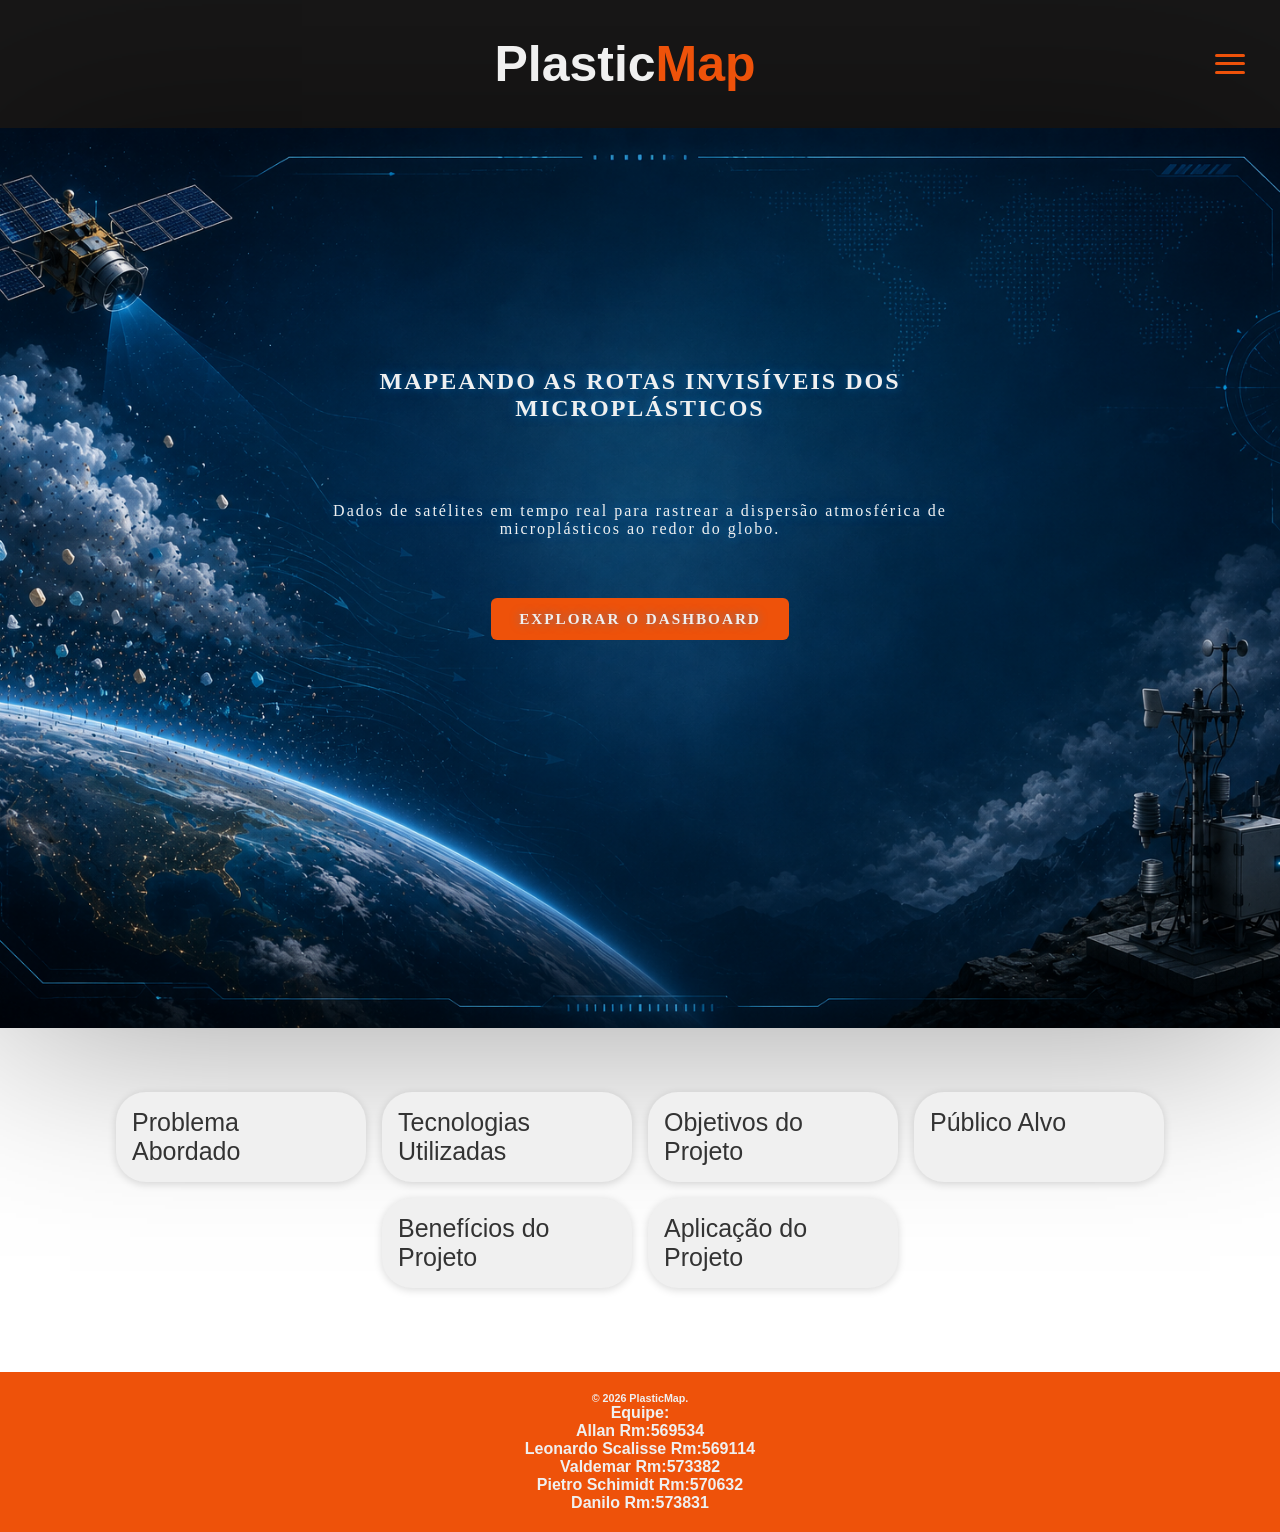
==== index.html @ 002866c2 "fix: Corrigindo nos html das pages header sem fechamento e adicionando footer" ====
<!DOCTYPE html>
<html lang="en">
<head>
    <meta charset="UTF-8">
    <meta name="viewport" content="width=device-width, initial-scale=1.0">
    <title>PlasticMap</title>
    <link rel="stylesheet" href="./src/css/style.css"> 
</head>
<body>
    <header>
        <h1 id="logo">Plastic<span>Map</span></h1>
        <!-- Menu Hamburger -->
        <div class="menu-hamburger" id="menu-icone">
            <span></span>
            <span></span>
            <span></span>
        </div>

        <nav>
            <ul>
                <li><a class="menu-hamburger-direcionamento" href="./pages/problema-abordado.html">Problema Abordado</a></li>
                <li><a class="menu-hamburger-direcionamento" href="./pages/tecnologias.html">Tecnologias Utilizadas</a></li>
                <li><a class="menu-hamburger-direcionamento" href="./pages/objetivos.html">Objetivos do Projeto</a></li>
                <li><a class="menu-hamburger-direcionamento" href="./pages/beneficios.html">Benfícios do Projeto</a></li>
                <li><a class="menu-hamburger-direcionamento" href="./pages/publico-alvo.html">Público Alvo</a></li>
                <li><a class="menu-hamburger-direcionamento" href="./pages/aplicacao.html">Aplicações do Projeto</a></li>
            </ul>
        </nav>
    </header>
    <main>
        <section id="hero-section">
            <h1 id="titulo-hero">MAPEANDO AS ROTAS INVISÍVEIS DOS MICROPLÁSTICOS</h1>

            <p class="subtitulo-hero">
                Dados de satélites em tempo real para rastrear a dispersão 
                atmosférica de microplásticos ao redor do globo.
            </p>

            <div class="hero-opcoes">
                <a href="#dashboard" class="btn-primario">EXPLORAR O DASHBOARD</a>
            </div>
                                                                
        </section>
        
        <div id="lista-pages"></div>
    </main>

    <footer>
        <div>
            <h6>&copy; 2026 PlasticMap.</h6>
            <h4>Equipe:
            <br>
            Allan Rm:569534
            <br>
            Leonardo Scalisse Rm:569114
            <br>
            Valdemar Rm:573382
            <br>
            Pietro Schimidt Rm:570632
            <br>
            Danilo Rm:573831
            </h4>
        </div>
    </footer>

    <script src="./src/js/script.js"></script>
</body>
</html>
---- src/css/style.css ----
/* Paleta de cores */
:root{
    --cor1: #ee520a;
    --cor2: #181717;
    --cor3: #f0f0f0;
    --cor4: #333333;
    --cor5: #7e320f;
    font-family: 'Cascadia Code', sans-serif;
    --font-family2: 'Orbitron';
}

/* Seletores universais */
*{
    margin: 0;
    padding: 0;
    box-sizing: border-box;
}

header{
    background-color: var(--cor2);
    color: var(--cor3);
    padding: 35px;
    align-items: center;
    display: flex;
}

#logo{
    font-size: 50px;
    font-weight: bold;
    margin-left: auto;
}

#logo a {
    text-decoration: none;
    color: var(--cor3);
    font-size: inherit;
    font-weight: inherit;
}

h1 span{
    color: var(--cor1);
}

nav ul li{
    list-style: none;
    display: inline-block;
    margin-left: 20px;
}

a{
    text-decoration: none;
}

/* Menu Hamburger */
.menu-hamburger{
    display:none;
    flex-direction:column;
    justify-content:space-around;
    width:30px;
    height:25px;
    cursor:pointer;
    z-index:1001;
    margin-left: auto;
}

.menu-hamburger span {
    width:100%;
    height:3px;
    background:var(--cor1);
    border-radius:10px;
}

.menu-hamburger-direcionamento{
    color: var(--cor4);
    font-size: 20px;
}

.menu-hamburger-direcionamento:hover{
    color: var(--cor1);
}

#pagina-selecionada{
    color: var(--cor1);
}

@media (min-width: 100px) {

    .menu-hamburger{
        display:flex;
    }

    nav{
        display:none;
        justify-content:center;
        position:absolute;
        top:140px;
        left:0;
        margin-left:16%;
        width:70%;
        border-radius:40px;
        background:var(--cor2);
        flex-direction:column;
        padding:20px 0;
    }

    nav.active{
        display:block;
    }

    nav ul{
        flex-direction:column;
        text-align:center;
    }

    .open span:nth-child(1){
        transform:rotate(45deg) translate(5px,5px);
    }

    .open span:nth-child(2){
        opacity:0;
    }

    .open span:nth-child(3){
        transform:rotate(-45deg) translate(7px,-7px);
    }
}


#hero-section {
    background-image: url("../assets/banner-do-projeto.png");
    height: 10px;
    background-repeat: no-repeat;
    background-size: cover;
    background-position: center 30%;
    padding: 20rem;
    box-shadow: 0 0 200px rgba(0, 0, 0,.4);
    min-height: 100vh;

    text-align: center;
    font-family: var(--font-family2);
    color: var(--cor3);
    text-shadow: 0 0 10px rgba(0, 150, 255, .5);
    letter-spacing: 2px;
}

#titulo-hero{
    transform: translateY(-80px);
    position: relative;
}

#subtitulo-hero{
    font-size: 1.05rem;
    color: rgba(255, 255, 255, 0.80);
    max-width: 520px;
    line-height: 1.6;
    margin: 16px 0 28px;
}

.btn-primario {
    display: inline-block;
    background: var(--cor1);
    color: var(--cor3);
    padding: 12px 28px;
    border-radius: 6px;
    font-weight: 600;
    font-size: 0.95rem;
    text-decoration: none;
    transform: translateY(60px);
}

.btn-primario:hover {
    background: var(--cor5);
}

#lista-pages{
    display: flex;
    gap: 16px;
    flex-wrap: wrap;
    justify-content: center;
    padding: 64px;
}

.card{
    background-color: var(--cor3);
    width: 250px;
    padding: 16px;
    border-radius: 30px;
    box-shadow: 0 2px 8px rgba(0,0,0,0.15)
}

.card:hover{
    background-color: var(--cor1);
}
.card h2{
    margin-top: 0;
}

.pagina{
    list-style: none;
}

.link-pagina{
    text-decoration: none;
    font-size: 25px;
    color: var(--cor4);
}

.link-pagina:hover{
    color: var(--cor2);
}

footer{
    background-color: var(--cor1);
    color: var(--cor3);
    text-align: center;
    padding: 20px;
    margin-top: 20px;
}

/* --- ESTILOS DO SLIDESHOW --- */
.slideshow-container { 
    position: relative; 
    width: 100%; 
    max-width: 800px; /* Limita a largura máxima para não ficar gigante em telas grandes */
    margin: 30px auto; 
    text-align: center; 
    background-color: #eaeaea; 
    border-radius: 8px; 
    padding: 20px 0; 
}

.slide-img { 
    width: 90%; 
    height: 400px; /* Altura fixa garante o mesmo retângulo para todas as imagens */
    object-fit: cover; /* Preenche o retângulo sem distorcer a imagem */
    border-radius: 8px; 
    display: none; 
    margin: 0 auto; 
    box-shadow: 0 4px 8px rgba(0,0,0,0.2); /* Um pequeno sombreamento para destacar a imagem */
}

.slide-img.active { 
    display: block; 
}

/* Controles do botão */
.controles { 
    margin-top: 15px; 
}

.controles button { 
    background-color: #0a192f; 
    color: white; 
    border: none; 
    padding: 10px 20px; 
    margin: 0 10px; 
    cursor: pointer; 
    border-radius: 4px; 
    font-weight: bold; 
    transition: 0.3s; 
}

.controles button:hover { 
    background-color: var(--cor1); 
    color: var(--cor3); 
}

.container {
    max-width: 800px; 
    margin: 40px auto; 
    padding: 0 20px;  
}

.container ul{
    list-style: disc; 
    margin-left: 20px; 
    padding-left: 20px;
    margin-bottom: 20px;
}

.container ul li{
    margin-bottom: 8px;
}
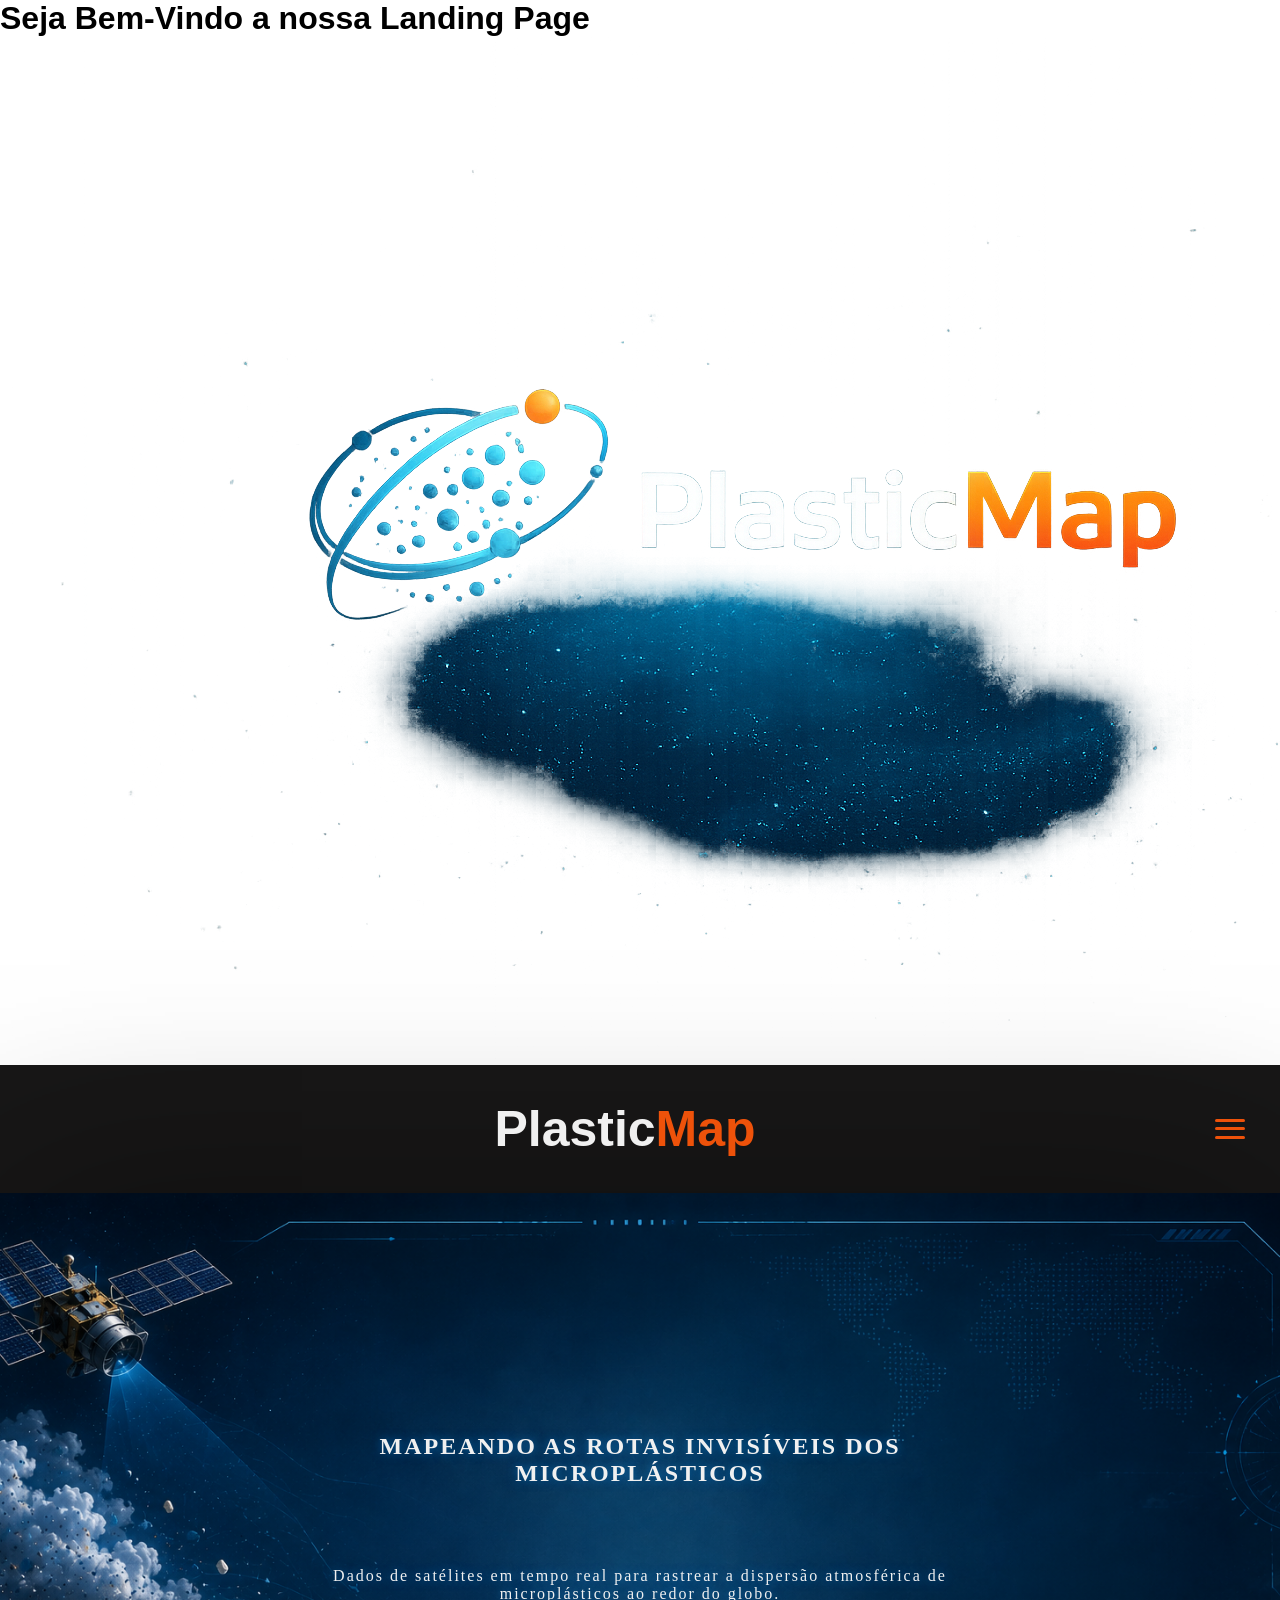
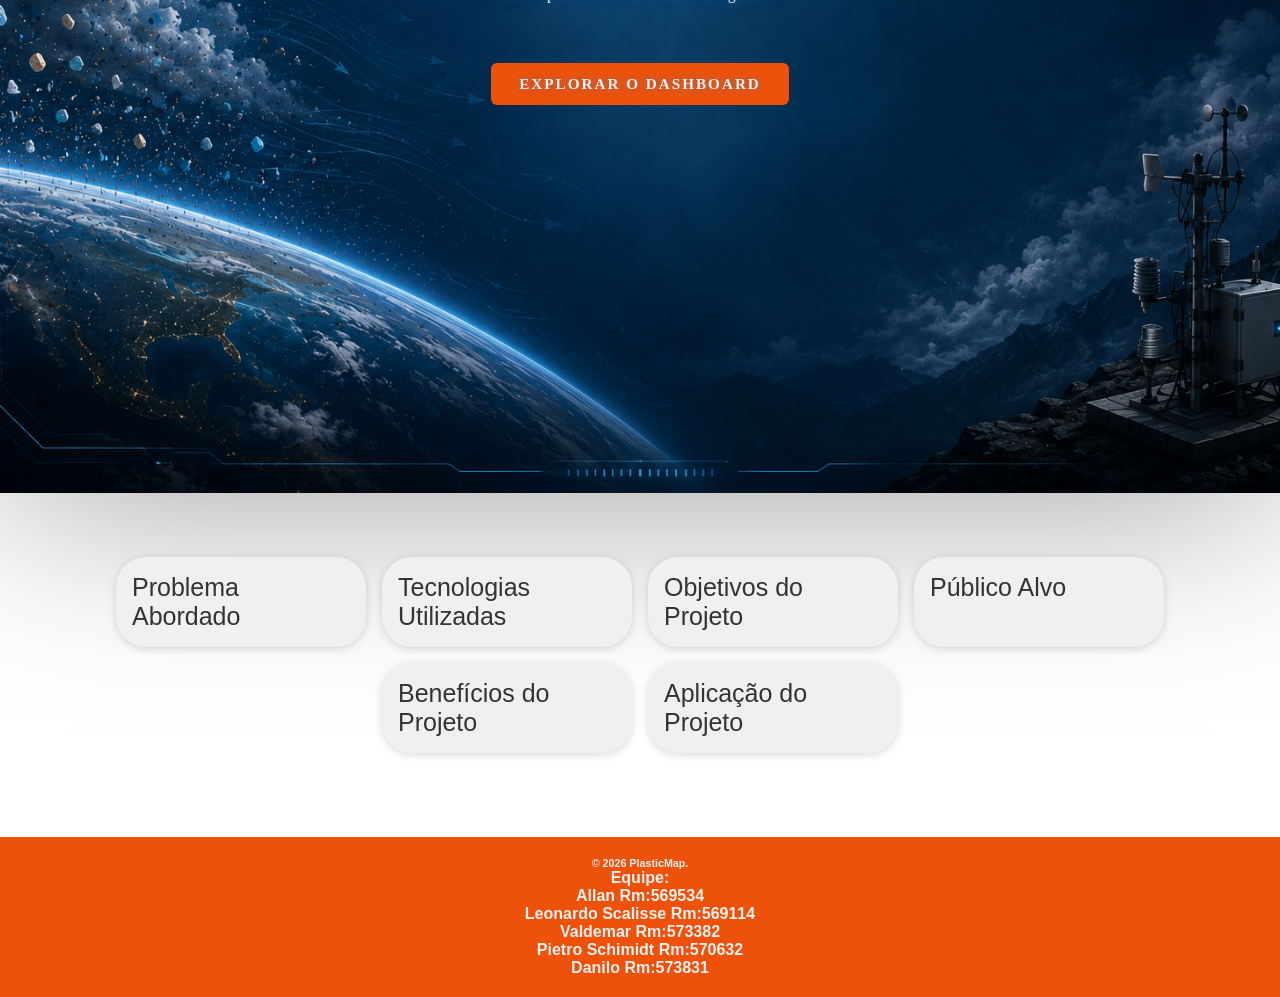
==== commit 8bf032c8: "feat: Cria a estrutura do Hero da página" ====
--- a/index.html
+++ b/index.html
@@ -7,6 +7,14 @@
     <link rel="stylesheet" href="./src/css/style.css"> 
 </head>
 <body>
+    <!-- HERO -->
+
+    <div id="inicio">
+        <h1 id="inicio-titulo">Seja Bem-Vindo a nossa Landing Page</h1>
+        <img src="./src/assets/logo.png" alt="logo-do-plasticmap">
+    </div>
+
+
     <header>
         <h1 id="logo">Plastic<span>Map</span></h1>
         <!-- Menu Hamburger -->
@@ -21,7 +29,7 @@
                 <li><a class="menu-hamburger-direcionamento" href="./pages/problema-abordado.html">Problema Abordado</a></li>
                 <li><a class="menu-hamburger-direcionamento" href="./pages/tecnologias.html">Tecnologias Utilizadas</a></li>
                 <li><a class="menu-hamburger-direcionamento" href="./pages/objetivos.html">Objetivos do Projeto</a></li>
-                <li><a class="menu-hamburger-direcionamento" href="./pages/beneficios.html">Benfícios do Projeto</a></li>
+                <li><a class="menu-hamburger-direcionamento" href="./pages/beneficios.html">Benefícios do Projeto</a></li>
                 <li><a class="menu-hamburger-direcionamento" href="./pages/publico-alvo.html">Público Alvo</a></li>
                 <li><a class="menu-hamburger-direcionamento" href="./pages/aplicacao.html">Aplicações do Projeto</a></li>
             </ul>
--- a/src/css/style.css
+++ b/src/css/style.css
@@ -217,6 +217,29 @@
     margin-top: 20px;
 }
 
+/* Pages Estilo */
+
+span{
+    color: var(--cor1);
+    font-weight: bold;
+}
+
+#subtitulos{
+    color: var(--cor1);
+    text-align: center;
+    margin-bottom: 20px;
+    font-weight: bold;
+    font-size: 2rem;
+}
+
+.paragrafos{
+    color: var(--cor4);
+    font-size: 1.1rem;
+    line-height: 1.6;
+    margin-bottom: 20px;
+}
+
+
 /* --- ESTILOS DO SLIDESHOW --- */
 .slideshow-container { 
     position: relative; 
@@ -280,4 +303,292 @@
 
 .container ul li{
     margin-bottom: 8px;
-}+}
+
+#aplicacoes{
+    padding: 30px;
+    display: flex;
+    flex-direction: column;
+    gap: 10px;
+    font-size: 15px;
+    margin: 10px;
+}
+
+#titulo-aplicacoes{
+    text-align: center;
+    color: var(--cor1);
+    padding: 8px;
+}
+
+/* Dashboard */
+.dashboard-container{
+    width: min(1100px, 92%);
+    margin: 40px auto;
+}
+
+.dashboard-topo{
+    display: flex;
+    justify-content: space-between;
+    gap: 24px;
+    align-items: center;
+    margin-bottom: 24px;
+}
+
+.dashboard-etiqueta{
+    color: var(--cor1);
+    font-weight: bold;
+    margin-bottom: 8px;
+}
+
+#titulo-dashboard{
+    color: var(--cor4);
+    font-size: 2.2rem;
+    margin-bottom: 12px;
+}
+
+.dashboard-status{
+    background-color: var(--cor2);
+    color: var(--cor3);
+    padding: 18px;
+    border-radius: 8px;
+    min-width: 230px;
+}
+
+.dashboard-status strong,
+.dashboard-status span,
+.dashboard-status small{
+    display: block;
+    margin-bottom: 8px;
+}
+
+.dashboard-status span{
+    color: var(--cor1);
+    font-weight: bold;
+}
+
+.dashboard-cards{
+    display: grid;
+    grid-template-columns: repeat(4, 1fr);
+    gap: 16px;
+    margin-bottom: 24px;
+}
+
+.dashboard-card,
+.painel-dashboard{
+    background-color: var(--cor3);
+    border-radius: 8px;
+    box-shadow: 0 2px 8px rgba(0,0,0,0.15);
+}
+
+.dashboard-card{
+    padding: 18px;
+}
+
+.dashboard-card h2{
+    color: var(--cor1);
+    font-size: 2rem;
+    margin-bottom: 8px;
+}
+
+.dashboard-card p{
+    color: var(--cor4);
+}
+
+.dashboard-grid{
+    display: grid;
+    grid-template-columns: 1.2fr .8fr;
+    gap: 16px;
+    margin-bottom: 24px;
+}
+
+.painel-dashboard{
+    padding: 20px;
+}
+
+.painel-titulo{
+    display: flex;
+    justify-content: space-between;
+    gap: 12px;
+    align-items: center;
+    margin-bottom: 18px;
+}
+
+.painel-titulo h2{
+    color: var(--cor4);
+    font-size: 1.25rem;
+}
+
+.painel-titulo span{
+    color: var(--cor1);
+    font-size: .9rem;
+}
+
+.mapa-simulacao{
+    position: relative;
+    min-height: 320px;
+    overflow: hidden;
+    border-radius: 8px;
+    background:
+        linear-gradient(rgba(24, 23, 23, .38), rgba(24, 23, 23, .38)),
+        url("../assets/satelite.png") center/cover;
+}
+
+.mapa-simulacao p{
+    position: absolute;
+    left: 18px;
+    bottom: 18px;
+    color: var(--cor3);
+    font-weight: bold;
+}
+
+.ponto{
+    position: absolute;
+    width: 18px;
+    height: 18px;
+    background-color: var(--cor1);
+    border: 3px solid var(--cor3);
+    border-radius: 50%;
+    box-shadow: 0 0 0 8px rgba(238, 82, 10, .3);
+}
+
+.ponto-um{
+    top: 28%;
+    left: 34%;
+}
+
+.ponto-dois{
+    top: 58%;
+    left: 54%;
+}
+
+.ponto-tres{
+    top: 42%;
+    left: 74%;
+}
+
+.rota{
+    position: absolute;
+    height: 3px;
+    background-color: var(--cor1);
+    opacity: .85;
+    transform-origin: left center;
+}
+
+.rota-um{
+    top: 35%;
+    left: 36%;
+    width: 220px;
+    transform: rotate(24deg);
+}
+
+.rota-dois{
+    top: 62%;
+    left: 56%;
+    width: 170px;
+    transform: rotate(-28deg);
+}
+
+.grafico-barras{
+    height: 320px;
+    display: flex;
+    align-items: end;
+    justify-content: space-between;
+    gap: 12px;
+    padding-top: 20px;
+}
+
+.grafico-barras div{
+    display: flex;
+    flex-direction: column;
+    justify-content: end;
+    align-items: center;
+    gap: 10px;
+    flex: 1;
+    height: 100%;
+}
+
+.grafico-barras span{
+    display: block;
+    width: 100%;
+    max-width: 48px;
+    background-color: var(--cor1);
+    border-radius: 8px 8px 0 0;
+}
+
+.grafico-barras p{
+    color: var(--cor4);
+    font-size: .85rem;
+    text-align: center;
+}
+
+.tabela-dashboard{
+    width: 100%;
+    border-collapse: collapse;
+    color: var(--cor4);
+}
+
+.tabela-dashboard th,
+.tabela-dashboard td{
+    padding: 14px;
+    border-bottom: 1px solid #d6d6d6;
+    text-align: left;
+}
+
+.tabela-dashboard th{
+    color: var(--cor1);
+}
+
+.risco{
+    display: inline-block;
+    padding: 6px 10px;
+    border-radius: 6px;
+    color: var(--cor3);
+    font-size: .85rem;
+}
+
+.risco.alto{
+    background-color: var(--cor1);
+}
+
+.risco.medio{
+    background-color: var(--cor5);
+}
+
+.risco.baixo{
+    background-color: var(--cor4);
+}
+
+@media (max-width: 850px){
+    .dashboard-topo,
+    .dashboard-grid{
+        grid-template-columns: 1fr;
+    }
+
+    .dashboard-topo{
+        flex-direction: column;
+        align-items: stretch;
+    }
+
+    .dashboard-cards{
+        grid-template-columns: repeat(2, 1fr);
+    }
+
+    .tabela-dashboard{
+        display: block;
+        overflow-x: auto;
+    }
+}
+
+@media (max-width: 560px){
+    .dashboard-cards{
+        grid-template-columns: 1fr;
+    }
+
+    #titulo-dashboard{
+        font-size: 1.8rem;
+    }
+
+    .grafico-barras p{
+        font-size: .75rem;
+    }
+}
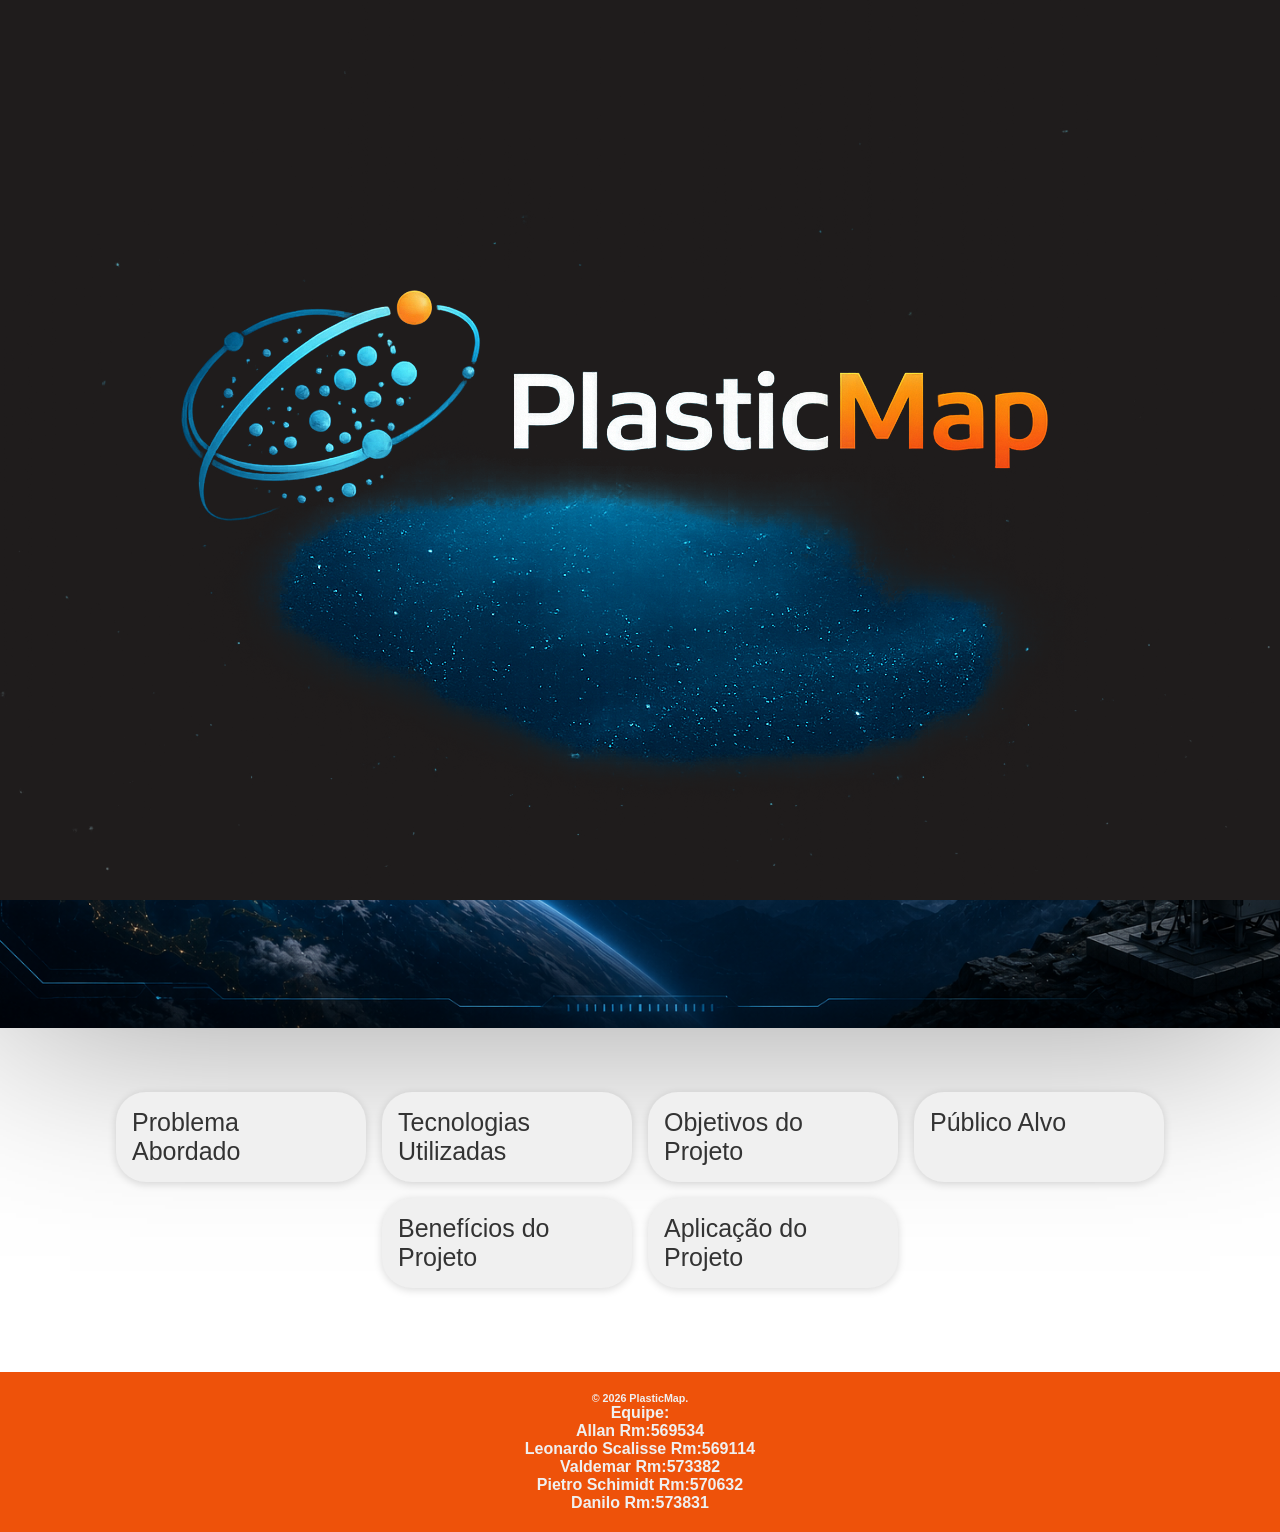
==== commit c0feaa6f: "style: Estiliza o hero da página" ====
--- a/index.html
+++ b/index.html
@@ -10,7 +10,6 @@
     <!-- HERO -->
 
     <div id="inicio">
-        <h1 id="inicio-titulo">Seja Bem-Vindo a nossa Landing Page</h1>
         <img src="./src/assets/logo.png" alt="logo-do-plasticmap">
     </div>
 
@@ -45,7 +44,7 @@
             </p>
 
             <div class="hero-opcoes">
-                <a href="#dashboard" class="btn-primario">EXPLORAR O DASHBOARD</a>
+                <a href="./pages/dashboard.html" class="btn-primario">EXPLORAR O DASHBOARD</a>
             </div>
                                                                 
         </section>
@@ -73,4 +72,4 @@
 
     <script src="./src/js/script.js"></script>
 </body>
-</html>+</html>
--- a/src/css/style.css
+++ b/src/css/style.css
@@ -5,6 +5,7 @@
     --cor3: #f0f0f0;
     --cor4: #333333;
     --cor5: #7e320f;
+    --cor6: #1f1c1c;
     font-family: 'Cascadia Code', sans-serif;
     --font-family2: 'Orbitron';
 }
@@ -14,6 +15,45 @@
     margin: 0;
     padding: 0;
     box-sizing: border-box;
+}
+
+#inicio{
+    position: fixed;
+    margin-top: 0;
+    left: 0;
+    width:100%;
+    height:100%;
+    display:flex;
+    flex-direction:column;
+    background-color: var(--cor6);
+    color: var(--cor3);
+    justify-content: center;
+    align-items: center;
+    opacity:1;
+    transition: opacity 2s ease-in-out;
+    z-index: 9999;
+}
+
+#inicio-titulo{
+    margin-top: -110px;
+    text-align:center;
+    font-size:3rem;
+    background:var(--cor3);
+    text-transform:uppercase;
+    -webkit-text-fill-color:transparent;
+    background-clip:text;
+    animation: efeito 1s ease-in-out;
+}
+
+@keyframes efeito {
+    from{
+        opacity: 0;
+        transform: translateY(15px);
+    }
+    to{
+        opacity: 1;
+        transform: translateY(0);
+    }
 }
 
 header{
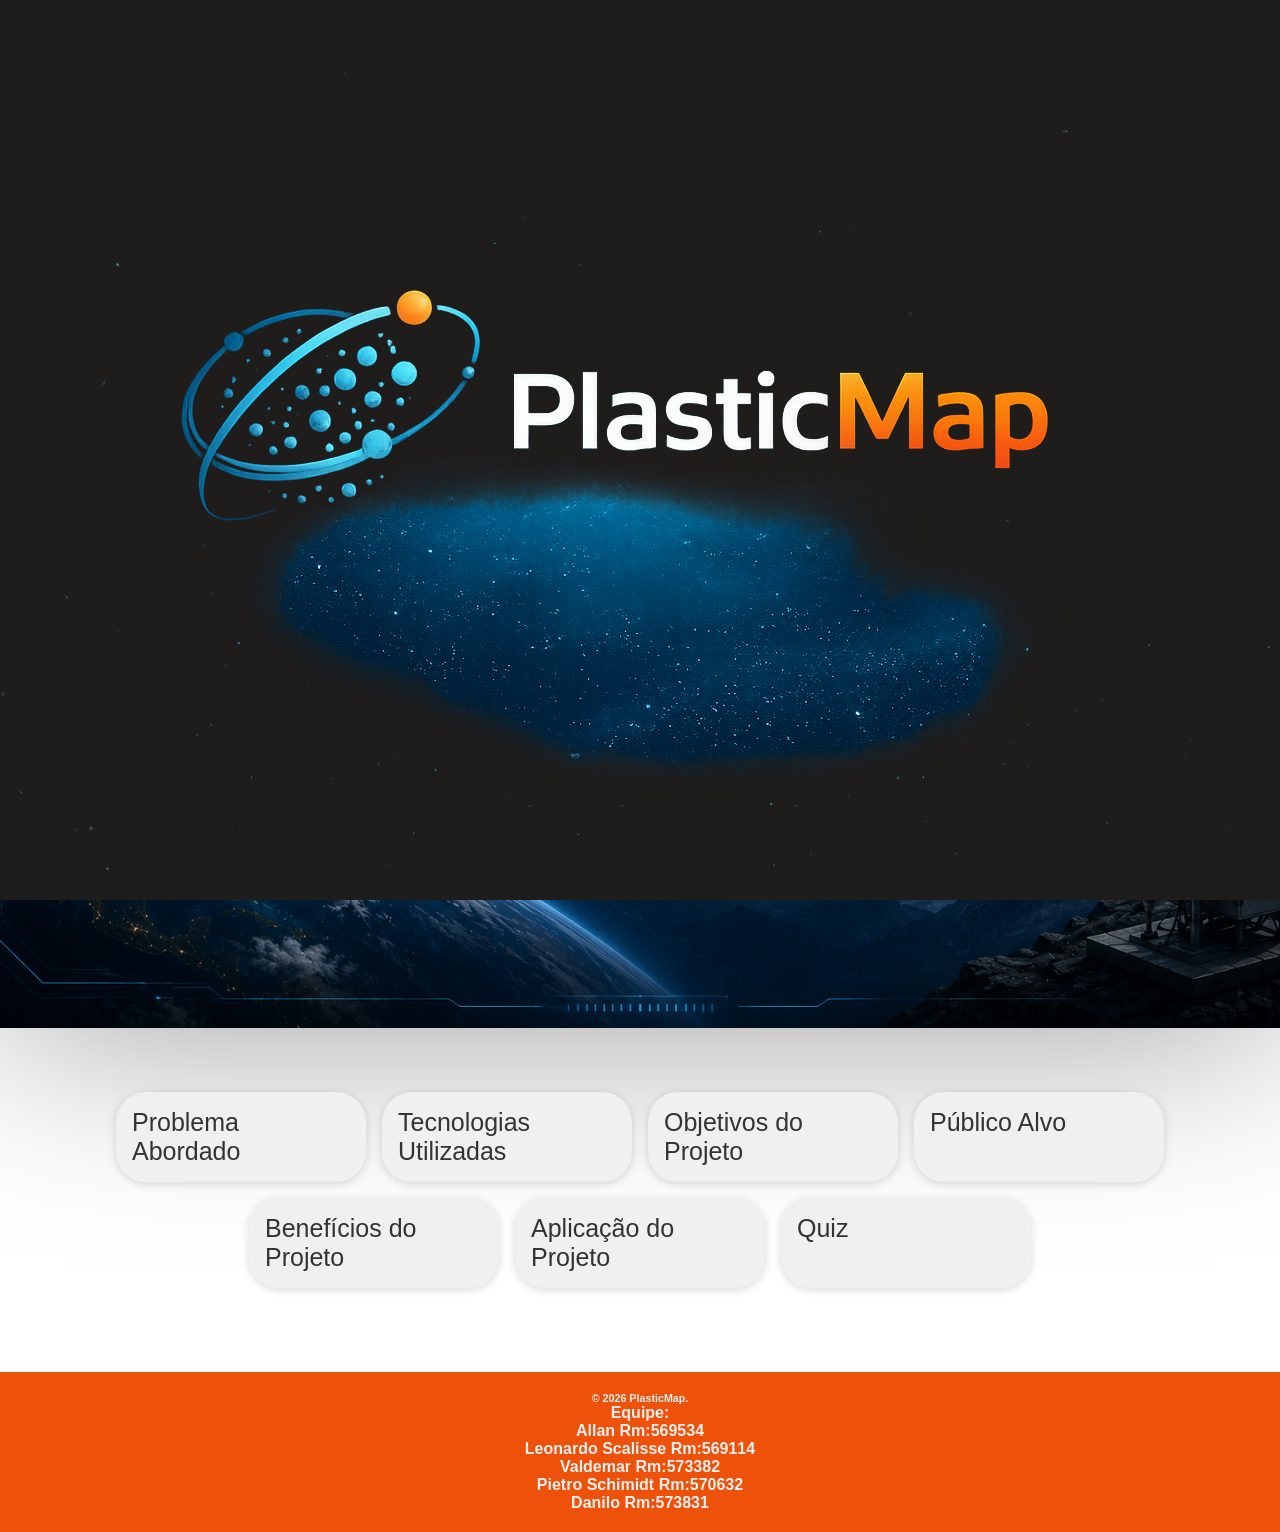
==== commit a143c014: "feat: Adiciona a página do quiz ao projeto" ====
--- a/index.html
+++ b/index.html
@@ -31,6 +31,7 @@
                 <li><a class="menu-hamburger-direcionamento" href="./pages/beneficios.html">Benefícios do Projeto</a></li>
                 <li><a class="menu-hamburger-direcionamento" href="./pages/publico-alvo.html">Público Alvo</a></li>
                 <li><a class="menu-hamburger-direcionamento" href="./pages/aplicacao.html">Aplicações do Projeto</a></li>
+                <li><a class="menu-hamburger-direcionamento" href="./pages/quiz.html">Quiz</a></li>
             </ul>
         </nav>
     </header>
--- a/src/css/style.css
+++ b/src/css/style.css
@@ -6,6 +6,9 @@
     --cor4: #333333;
     --cor5: #7e320f;
     --cor6: #1f1c1c;
+    --cor7: #585555;
+    --cor8: #24ee1e;
+    --cor9: #c70909;
     font-family: 'Cascadia Code', sans-serif;
     --font-family2: 'Orbitron';
 }
@@ -352,12 +355,13 @@
     gap: 10px;
     font-size: 15px;
     margin: 10px;
+    font-size: 20px;
 }
 
 #titulo-aplicacoes{
     text-align: center;
     color: var(--cor1);
-    padding: 8px;
+    padding: 5px;
 }
 
 /* Dashboard */
@@ -632,3 +636,389 @@
         font-size: .75rem;
     }
 }
+
+/* ESTILIZAÇÂO QUIZ */
+
+#main-quiz{
+  flex: 1;
+  max-width: 680px;
+  width: 100%;
+  margin: 0 auto;
+  padding: 56px 24px 48px;
+}
+
+.validacao {
+  position: absolute;
+  width: 1px;
+  height: 1px;
+  overflow: hidden;
+  clip: rect(0,0,0,0);
+  white-space: nowrap;
+}
+
+
+/* ---------- Navbar ---------- */
+.navbar {
+  display: flex;
+  align-items: center;
+  justify-content: space-between;
+  padding: 0 40px;
+  height: 60px;
+  background: rgba(13, 17, 23, 0.95);
+  border-bottom: 0.5px solid var(--cor4);
+  position: sticky;
+  top: 0;
+  z-index: 100;
+  backdrop-filter: blur(8px);
+}
+
+.nav-logo {
+  font-size: 1.2rem;
+  font-weight: 700;
+  color: var(--cor3);
+  text-decoration: none;
+}
+
+.nav-logo span { color: var(--cor1); }
+
+.nav-links {
+  display: flex;
+  gap: 28px;
+  list-style: none;
+}
+
+.nav-links a {
+  font-size: 0.875rem;
+  color: var(--cor3);
+  text-decoration: none;
+  font-weight: 500;
+  transition: color 0.2s;
+}
+
+/* ---------- Barra de progresso ---------- */
+
+#quiz-area{
+    padding: 20px;
+}
+
+.area-progresso {
+  display: flex;
+  align-items: center;
+  gap: 12px;
+  margin-bottom: 20px;
+}
+
+.barra-progresso {
+  flex: 1;
+  height: 4px;
+  width: 50px;
+  background: var(--cor4);
+  border-radius: 2px;
+  overflow: hidden;
+}
+
+.preenche-progresso {
+  height: 100%;
+  background: var(--cor1);
+  border-radius: 2px;
+  width: 10%;
+  transition: width 0.35s ease;
+}
+
+.progresso-texto {
+  font-size: 12px;
+  color: var(--cor4);
+  min-width: 44px;
+  text-align: right;
+  font-variant-numeric: tabular-nums;
+}
+
+/* ---------- Card de pergunta ---------- */
+.q-card {
+  background: var(--cor4);
+  border: 0.5px solid var(--cor7);
+  border-radius: var(12px);
+  padding: 28px 28px 24px;
+  margin-bottom: 20px;
+  transition: border-color 0.2s;
+}
+
+.q-num {
+  font-size: 11px;
+  font-weight: 500;
+  color: var(--cor1);
+  text-transform: uppercase;
+  letter-spacing: 0.08em;
+  margin-bottom: 10px;
+}
+
+.q-text {
+  font-size: 1.05rem;
+  font-weight: 500;
+  line-height: 1.5;
+  color: var(--cor3);
+  margin-bottom: 22px;
+}
+
+/* ---------- Opções ---------- */
+.opcoes {
+  display: flex;
+  flex-direction: column;
+  gap: 10px;
+  border: none;
+}
+
+.opc {
+  display: flex;
+  align-items: center;
+  gap: 12px;
+  padding: 13px 16px;
+  border: 0.5px solid var(--cor7);
+  border-radius: 8px;
+  cursor: pointer;
+  transition: border-color 0.15s, background 0.15s;
+  user-select: none;
+}
+
+.opc:hover {
+  border-color: var(--cor7);
+  background: var(--cor6);
+}
+
+.opc.selecionado {
+  border-color: var(--cor1);
+  background: rgba(232, 93, 32, 0.08);
+}
+
+.opc.correto {
+  border-color: var(--cor8);
+  background: rgba(63, 185, 80, 0.08);
+}
+
+.opc.errado {
+  border-color: var(--cor9);
+  background: rgba(248, 81, 73, 0.08);
+}
+
+.opc input[type="radio"] {
+  accent-color: var(--cor1);
+  width: 16px;
+  height: 16px;
+  flex-shrink: 0;
+  cursor: pointer;
+}
+
+.opc-label {
+  font-size: 0.875rem;
+  line-height: 1.45;
+  color: var(--cor3);
+  cursor: pointer;
+  flex: 1;
+}
+
+.opc-icon {
+  font-size: 16px;
+  flex-shrink: 0;
+}
+
+/* ---------- Mensagem de erro ---------- */
+.mensagem-erro {
+  display: flex;
+  align-items: center;
+  gap: 6px;
+  font-size: 12px;
+  color: var(--cor1);
+  margin-top: 14px;
+  padding: 8px 12px;
+  border: 0.5px solid rgba(248, 81, 73, 0.35);
+  border-radius: 8px;
+  background: rgba(248, 81, 73, 0.06);
+}
+
+/* ---------- Navegação ---------- */
+.nav-btns {
+  display: flex;
+  justify-content: space-between;
+  align-items: center;
+  gap: 12px;
+}
+
+.btn-prev {
+  font-size: 0.875rem;
+  font-weight: 500;
+  padding: 10px 20px;
+  border: 0.5px solid var(--cor7);
+  border-radius: 8px;
+  background: transparent;
+  color: var(--cor7);
+  cursor: pointer;
+  transition: border-color 0.15s, color 0.15s;
+}
+
+.btn-prev:hover {
+  border-color: var(--cor7);
+  color: var(--cor3);
+}
+
+.btn-prev:disabled {
+  opacity: 0.35;
+  cursor: not-allowed;
+}
+
+.btn-next {
+  font-size: 0.875rem;
+  font-weight: 500;
+  padding: 10px 26px;
+  background: var(--cor1);
+  color: #fff;
+  border: none;
+  border-radius: 8px;
+  cursor: pointer;
+  transition: background 0.15s, transform 0.1s;
+}
+
+.btn-next:hover  { background: var(--cor1); }
+.btn-next:active { transform: scale(0.98); }
+
+/* ---------- Resultado ---------- */
+.resultado-card {
+  background: var(--cor6);
+  border: 0.5px solid var(--cor7);
+  border-radius: 12px;
+  padding: 40px 32px;
+  text-align: center;
+}
+
+.resultado-estrelas {
+  font-size: 28px;
+  letter-spacing: 6px;
+  margin-bottom: 16px;
+  color: #E3A000;
+}
+
+.resultado-pontuacao {
+  font-size: 56px;
+  font-weight: 700;
+  line-height: 1;
+  margin-bottom: 6px;
+}
+
+.resultado-label {
+  font-size: 13px;
+  color: var(--cor7);
+  margin-bottom: 28px;
+}
+
+.resultado-metricas {
+  display: grid;
+  grid-template-columns: repeat(3, minmax(0, 1fr));
+  gap: 12px;
+  margin-bottom: 24px;
+}
+
+.rm-card {
+  background: rgba(255, 255, 255, 0.04);
+  border: 0.5px solid var(--cor7);
+  border-radius: 8px;
+  padding: 14px;
+  display: flex;
+  flex-direction: column;
+  align-items: center;
+  gap: 4px;
+}
+
+.rm-val {
+  font-size: 22px;
+  font-weight: 700;
+  color: var(--cor3);
+}
+
+.rm-val.sucesso { color: var(--cor8); }
+.rm-val.perigo  { color: var(--cor1); }
+
+.rm-sumario {
+  font-size: 11px;
+  color: var(--cor7);
+}
+
+.resultado-mensagem {
+  font-size: 0.9rem;
+  color: var(--cor7);
+  line-height: 1.65;
+  margin-bottom: 24px;
+  max-width: 440px;
+  margin-left: auto;
+  margin-right: auto;
+}
+
+/* ---------- Gabarito ---------- */
+.gabarito {
+  text-align: left;
+  border-top: 0.5px solid var(--cor7);
+  padding-top: 20px;
+  margin-bottom: 24px;
+}
+
+.gabarito-titulo {
+  font-size: 11px;
+  font-weight: 500;
+  text-transform: uppercase;
+  letter-spacing: 0.08em;
+  color: var(--cor7);
+  margin-bottom: 14px;
+}
+
+.gabarito-item {
+  padding: 12px 14px;
+  border: 0.5px solid var(--cor7);
+  border-radius: 8px;
+  margin-bottom: 10px;
+}
+
+.gabarito-q {
+  font-size: 12px;
+  font-weight: 500;
+  color: var(--cor3);
+  margin-bottom: 8px;
+}
+
+.gabarito-wrong {
+  font-size: 12px;
+  color: var(--cor1);
+  margin-bottom: 4px;
+}
+
+.gabarito-right {
+  font-size: 12px;
+  color: var(--cor8);
+}
+
+/* ---------- Botão retry ---------- */
+.btn-novamente {
+  font-family: var(--font-body);
+  font-size: 0.875rem;
+  font-weight: 500;
+  padding: 11px 28px;
+  background: var(--cor1);
+  color: #fff;
+  border: none;
+  border-radius: 8px;
+  cursor: pointer;
+  transition: background 0.15s, transform 0.1s;
+}
+
+.btn-novamente:hover  { background: var(--cor5); }
+.btn-novamente:active { transform: scale(0.98); }
+
+
+/* ---------- Responsivo ---------- */
+@media (max-width: 768px) {
+  .nav-links  { display: none; }
+  .hamburger  { display: block; }
+  .navbar     { padding: 0 20px; }
+  .quiz-main  { padding: 36px 16px 40px; }
+  .q-card     { padding: 20px 18px; }
+  .result-card{ padding: 28px 18px; }
+  .result-score{ font-size: 44px; }
+  .quiz-title { font-size: 1.5rem; }
+}
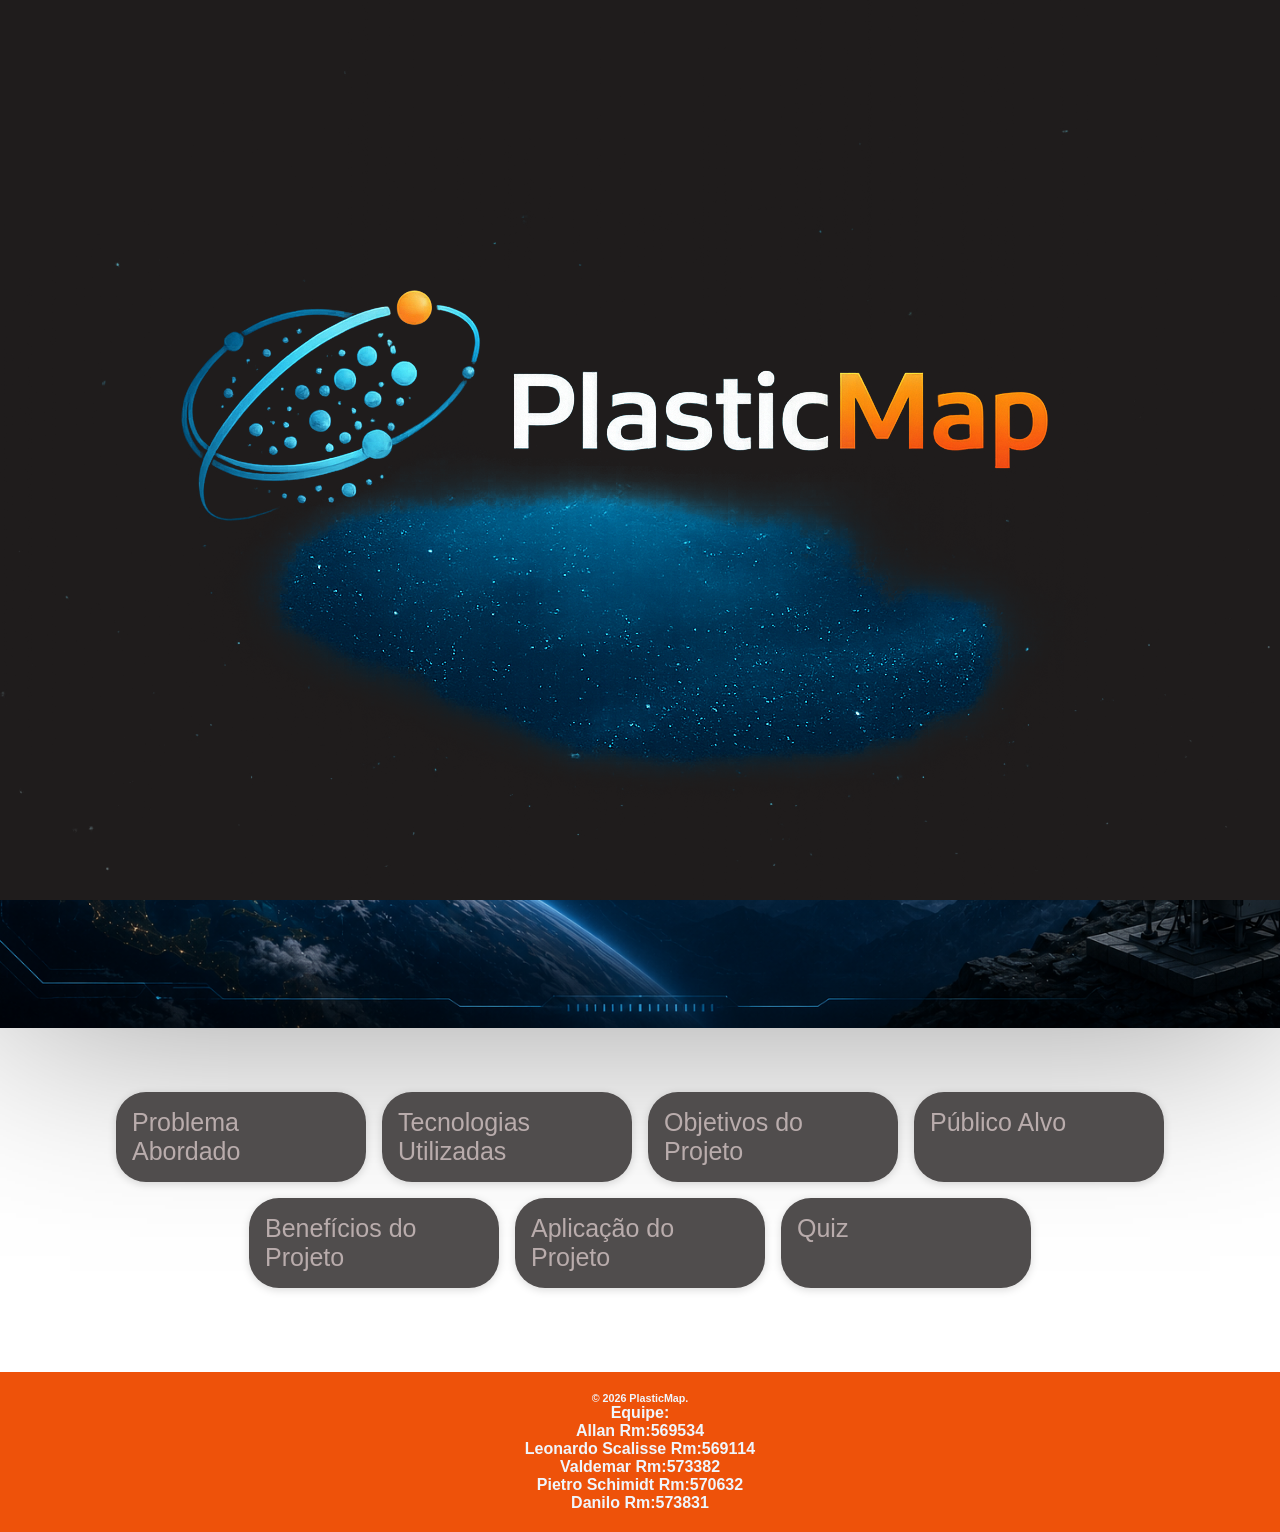
==== commit a3ff6556: "feat: Adiciona troca de temas ao site" ====
--- a/index.html
+++ b/index.html
@@ -16,6 +16,13 @@
 
     <header>
         <h1 id="logo">Plastic<span>Map</span></h1>
+
+        <div class="tema-botoes">
+            <button class="seg-btn ativo" id="trocar-cor" onclick="trocarTema('tema-escuro')">🌙 Escuro</button>
+            <button class="seg-btn" id="trocar-cor" onclick="trocarTema('tema-claro')">☀️ Claro</button>
+            <button class="seg-btn" id="trocar-cor" onclick="trocarTema('tema-espacial')">🪐 Espacial</button>
+        </div>
+
         <!-- Menu Hamburger -->
         <div class="menu-hamburger" id="menu-icone">
             <span></span>
--- a/src/css/style.css
+++ b/src/css/style.css
@@ -2,13 +2,15 @@
 :root{
     --cor1: #ee520a;
     --cor2: #181717;
-    --cor3: #f0f0f0;
+    --cor3: #f0f6fc;
     --cor4: #333333;
     --cor5: #7e320f;
     --cor6: #1f1c1c;
     --cor7: #585555;
     --cor8: #24ee1e;
     --cor9: #c70909;
+    --texto-principal: #b9acac;
+    --texto-secundario: #504d4d;
     font-family: 'Cascadia Code', sans-serif;
     --font-family2: 'Orbitron';
 }
@@ -94,6 +96,48 @@
     text-decoration: none;
 }
 
+body.tema-claro{
+    background-color: #f0f6fc;
+    --texto-principal:#030303;
+    --texto-secundario: #9c9a9a;
+}
+
+body.tema-escuro{
+    background-color: #1d1b1b;
+    --texto-principal: #ffffff;
+    --texto-secundario: #31363a;
+}
+
+body.tema-espacial{
+    background:
+    linear-gradient(
+        135deg,
+        #020b1f,
+        #0d1b3d
+    );
+
+    --texto-principal: #e3e1e9;
+    --texto-secundario: #335888;
+}
+
+
+#trocar-cor{
+
+    background: transparent; 
+
+    margin-left: 70px;
+
+    color: #f0f0f0;
+
+    border: 1px solid rgba(0,150,255,.4);
+    border-radius: 8px;
+
+    padding: .7rem 1.2rem;
+
+    cursor: pointer;
+}
+    
+
 /* Menu Hamburger */
 .menu-hamburger{
     display:none;
@@ -224,7 +268,7 @@
 }
 
 .card{
-    background-color: var(--cor3);
+    background-color: var(--texto-secundario);
     width: 250px;
     padding: 16px;
     border-radius: 30px;
@@ -245,7 +289,7 @@
 .link-pagina{
     text-decoration: none;
     font-size: 25px;
-    color: var(--cor4);
+    color: var(--texto-principal);
 }
 
 .link-pagina:hover{
@@ -276,7 +320,7 @@
 }
 
 .paragrafos{
-    color: var(--cor4);
+    color: var(--texto-principal);
     font-size: 1.1rem;
     line-height: 1.6;
     margin-bottom: 20px;
@@ -385,7 +429,7 @@
 }
 
 #titulo-dashboard{
-    color: var(--cor4);
+    color: var(--texto-principal);
     font-size: 2.2rem;
     margin-bottom: 12px;
 }
@@ -435,7 +479,7 @@
 }
 
 .dashboard-card p{
-    color: var(--cor4);
+    color: var(--texto-principal);
 }
 
 .dashboard-grid{
